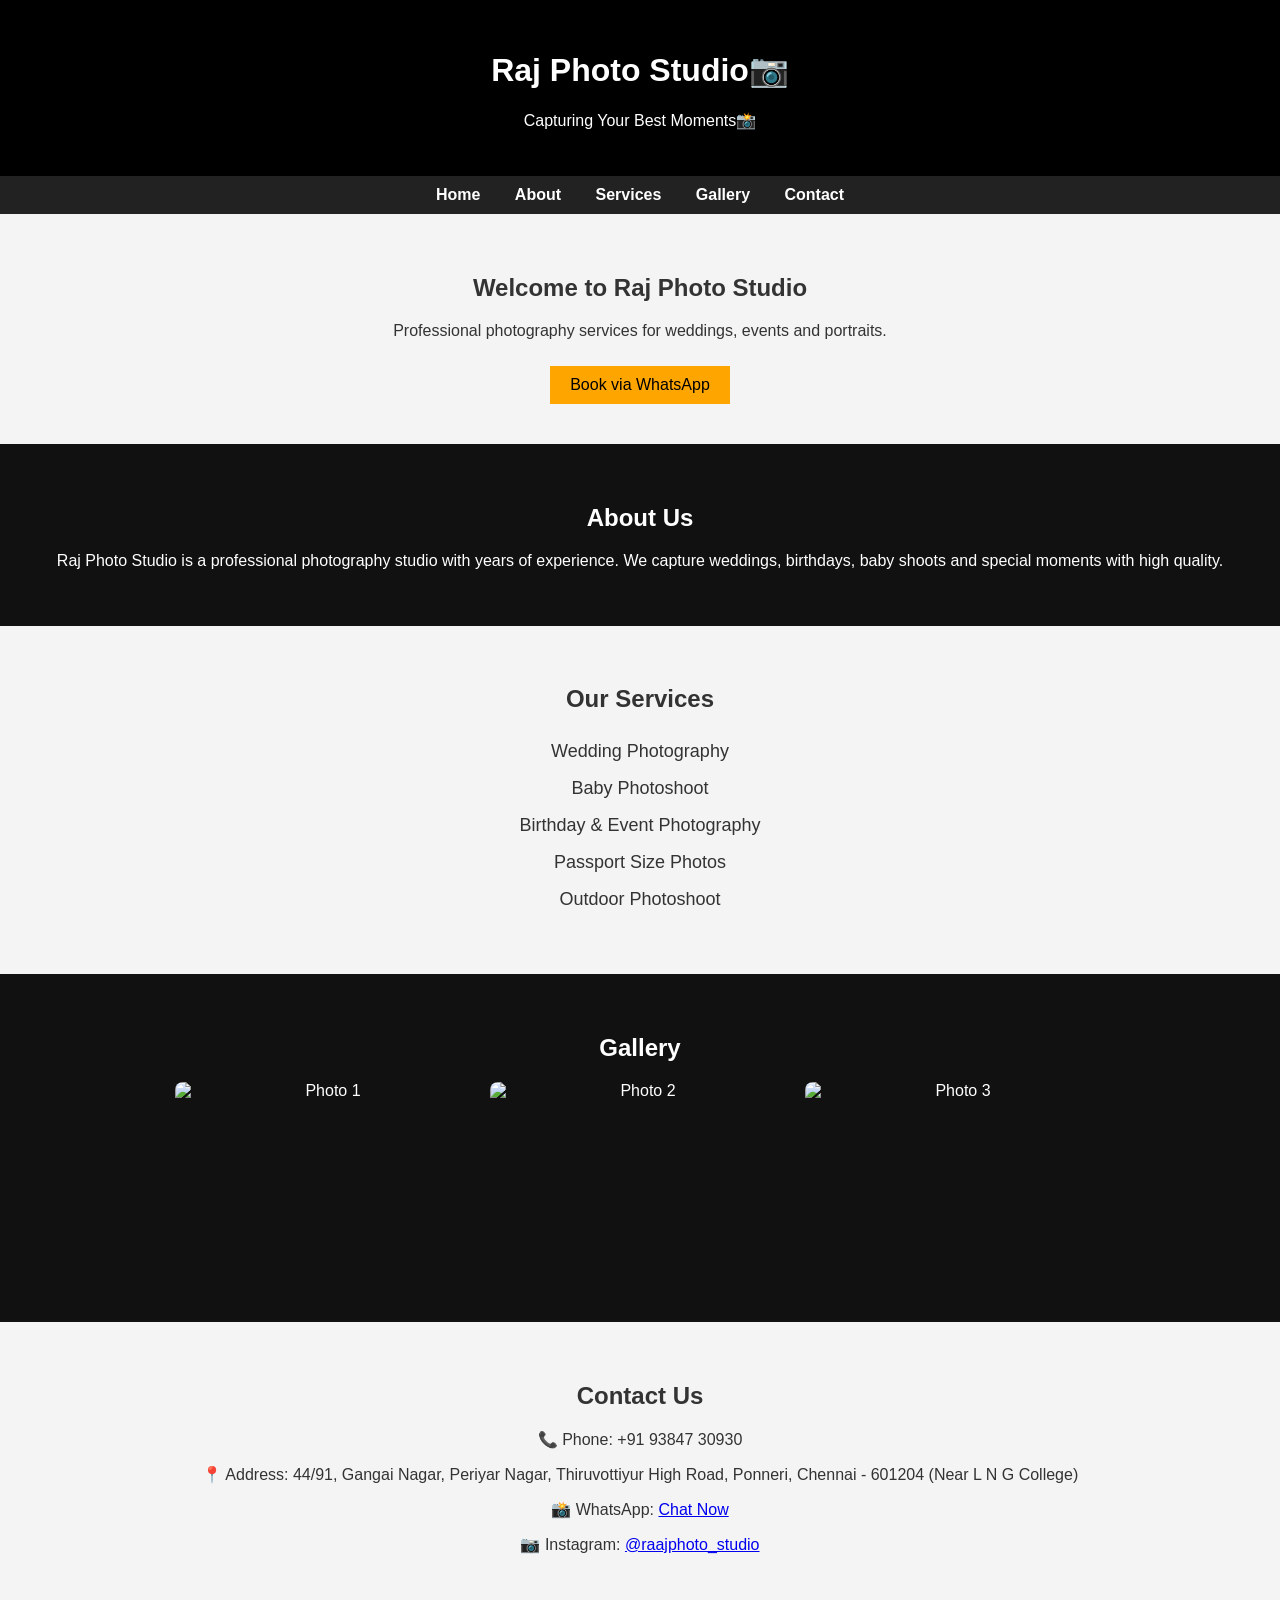
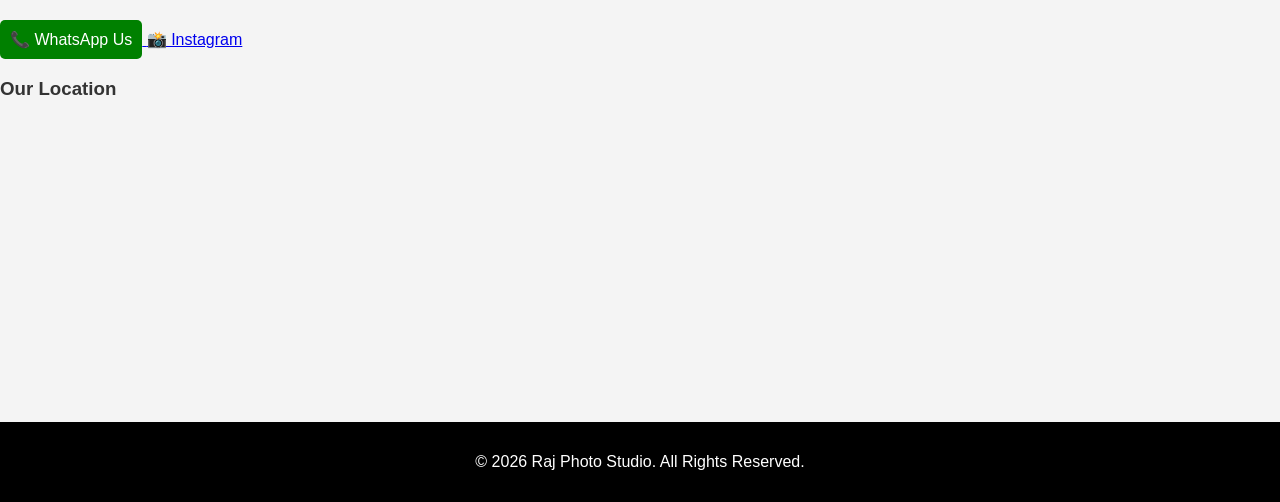
==== index.html @ 998cc3a2 "Enhance index.html with location and emojis Added location iframe and updated header with emojis." ====
<!DOCTYPE html>
<html lang="en">
<head>
    <meta charset="UTF-8">
    <meta name="viewport" content="width=device-width, initial-scale=1.0">
    <title>Raj Photo Studio | Wedding & Baby Photography in Chennai</title>
    <meta name="description" content="Raj Photo Studio Chennai – experts in wedding photography, baby photoshoots,birthday functions and all event photography with creative and affordable packages.">
    <link rel="stylesheet" href="style.css">
</head>
<body>

    <!-- Header -->
    <header>
        <h1>Raj Photo Studio📷</h1>
        <p>Capturing Your Best Moments📸</p>
    </header>

    <!-- Navigation -->
    <nav>
        <a href="#home">Home</a>
        <a href="#about">About</a>
        <a href="#services">Services</a>
        <a href="#gallery">Gallery</a>
        <a href="#contact">Contact</a>
    </nav>

    <!-- Home -->
    <section id="home" class="section">
        <h2>Welcome to Raj Photo Studio</h2>
        <p>Professional photography services for weddings, events and portraits.</p>
        <a href="https://wa.me/919384730930" target="_blank"><button>Book via WhatsApp</button></a>
    </section>

    <!-- About -->
    <section id="about" class="section dark">
        <h2>About Us</h2>
        <p>
            Raj Photo Studio is a professional photography studio with years of experience.
            We capture weddings, birthdays, baby shoots and special moments with high quality.
        </p>
    </section>

    <!-- Services -->
    <section id="services" class="section">
        <h2>Our Services</h2>
        <ul>
            <li>Wedding Photography</li>
            <li>Baby Photoshoot</li>
            <li>Birthday & Event Photography</li>
            <li>Passport Size Photos</li>
            <li>Outdoor Photoshoot</li>
        </ul>
    </section>

    <!-- Gallery -->
    <section id="gallery" class="section dark">
        <h2>Gallery</h2>
        <div class="gallery">
            <img src="images/photo1.jpg" alt="Photo 1">
            <img src="images/photo2.jpg" alt="Photo 2">
            <img src="images/photo3.jpg" alt="Photo 3">
        </div>
    </section>

    <!-- Contact -->
    <section id="contact" class="section">
        <h2>Contact Us</h2>
        <p>📞 Phone: +91 93847 30930</p>
        <p>📍 Address: 44/91, Gangai Nagar, Periyar Nagar, Thiruvottiyur High Road, Ponneri, Chennai - 601204 (Near L N G College)</p>
        <p>📸 WhatsApp: <a href="https://wa.me/+919384730930" target="_blank">Chat Now</a></p>
        <p>📷 Instagram: <a href="https://www.instagram.com/raajphoto_studio?igsh=eXdwcmJ6czV1MjFs" target="_blank">@raajphoto_studio</a></p>
    </section>
    <a href="https://wa.me/+919384730930" target="_blank">
  <button style="padding:10px; background:green; color:white; border:none; border-radius:5px;">
    📞 WhatsApp Us
  </button>
</a>
    <a href="https://www.instagram.com/raajphoto_studio/" target="_blank">📸 Instagram</a>
    <h3>Our Location</h3>

<iframe 
  src="https://maps.app.goo.gl/Xbe2q25FFckEShsZ6"
  width="100%" 
  height="300" 
  style="border:0;" 
  allowfullscreen="" 
  loading="lazy">
</iframe>

    <!-- Footer -->
    <footer>
        <p>© 2026 Raj Photo Studio. All Rights Reserved.</p>
    </footer>

</body>

</html>
---- style.css ----
/* Basic styles */
body {
    margin: 0;
    font-family: Arial, sans-serif;
    background-color: #f4f4f4;
    color: #333;
}

/* Header */
header {
    background-color: black;
    color: white;
    text-align: center;
    padding: 30px;
}

/* Navigation */
nav {
    background-color: #222;
    text-align: center;
    padding: 10px;
}

nav a {
    color: white;
    margin: 15px;
    text-decoration: none;
    font-weight: bold;
}

nav a:hover {
    color: orange;
}

/* Sections */
.section {
    padding: 40px;
    text-align: center;
}

.dark {
    background-color: #111;
    color: white;
}

/* Button */
button {
    padding: 10px 20px;
    background-color: orange;
    border: none;
    color: black;
    font-size: 16px;
    cursor: pointer;
    margin-top: 10px;
}

button:hover {
    background-color: darkorange;
}

/* Services list */
ul {
    list-style: none;
    padding: 0;
}

ul li {
    padding: 8px;
    font-size: 18px;
}

/* Gallery */
.gallery {
    display: flex;
    flex-wrap: wrap;
    justify-content: center;
    gap: 15px;
}

.gallery img {
    width: 300px;
    height: 200px;
    object-fit: cover;
    border-radius: 8px;
    transition: transform 0.3s;
}

.gallery img:hover {
    transform: scale(1.1);
}

/* Footer */
footer {
    background-color: black;
    color: white;
    text-align: center;
    padding: 15px;
}

/* Mobile Responsive */
@media (max-width: 768px) {
    .gallery img {
        width: 90%;
        height: auto;
    }

    nav a {
        display: block;
        margin: 10px 0;
    }
}
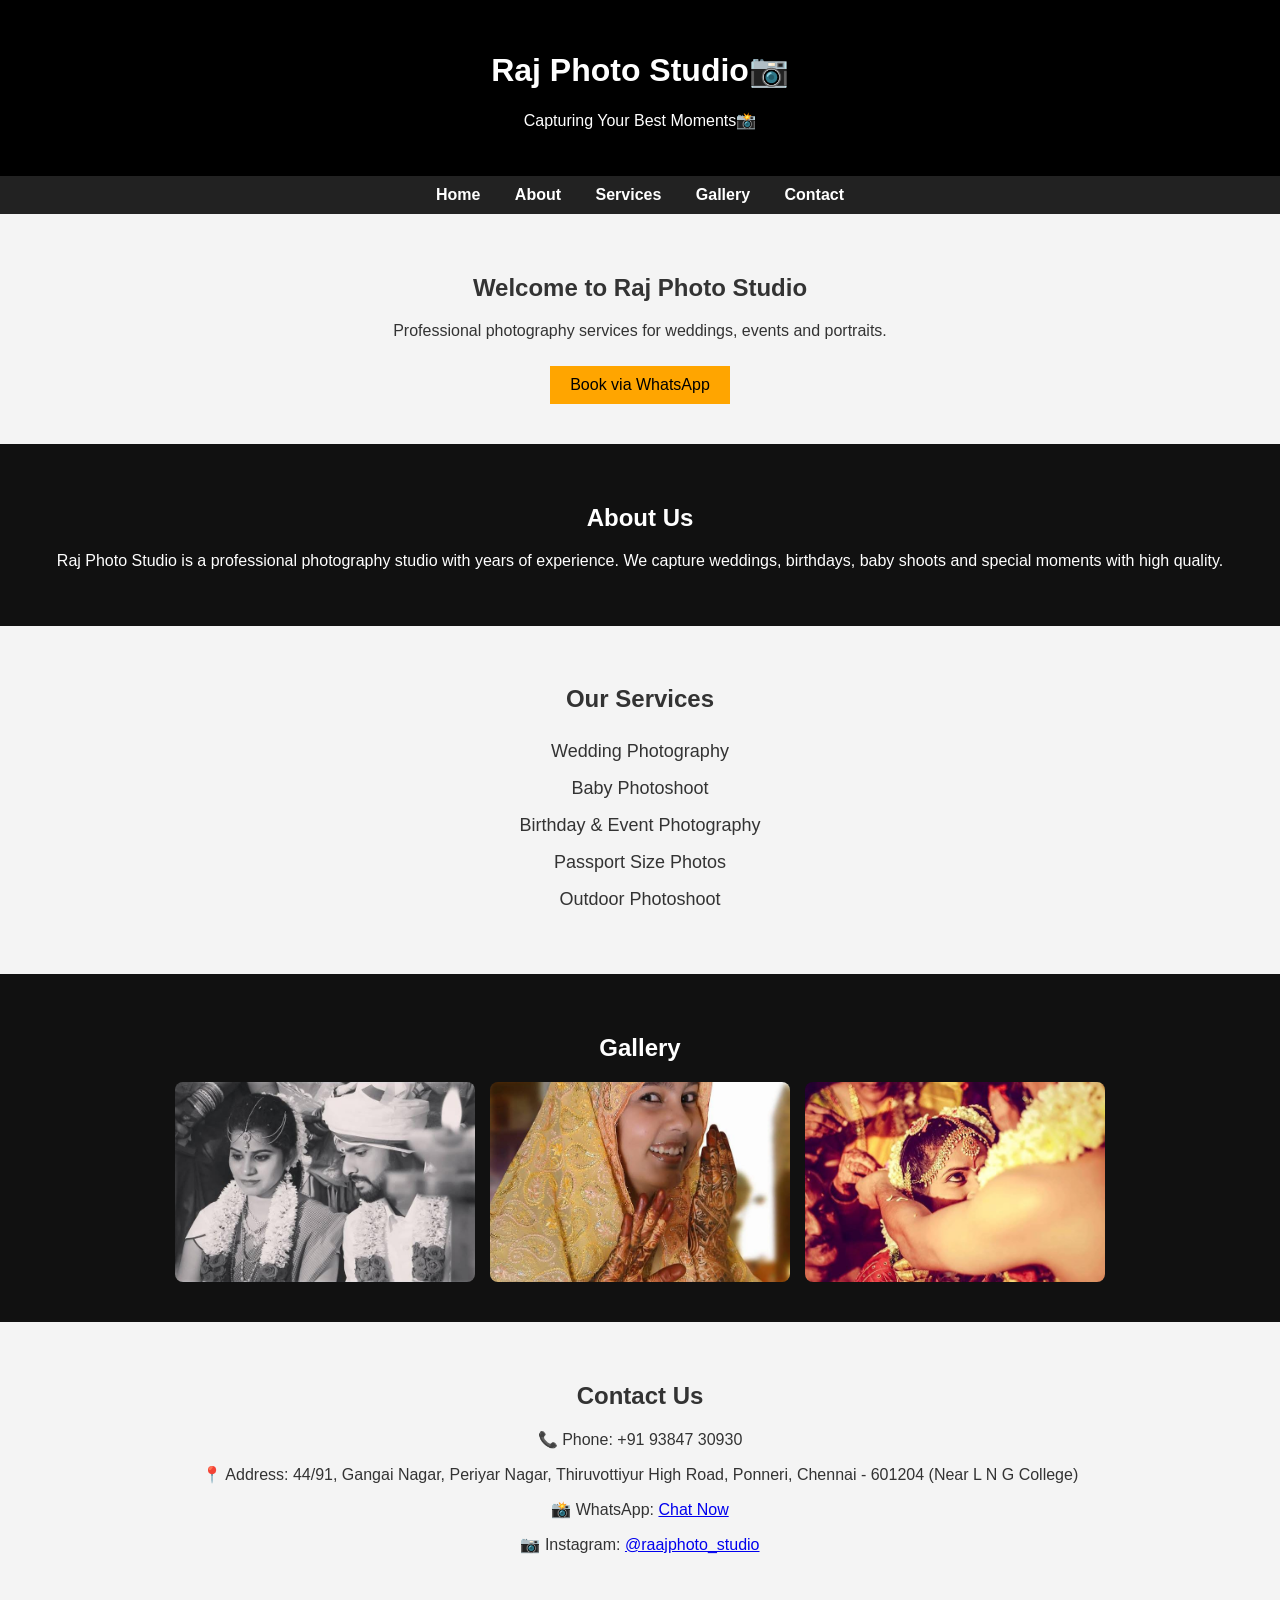
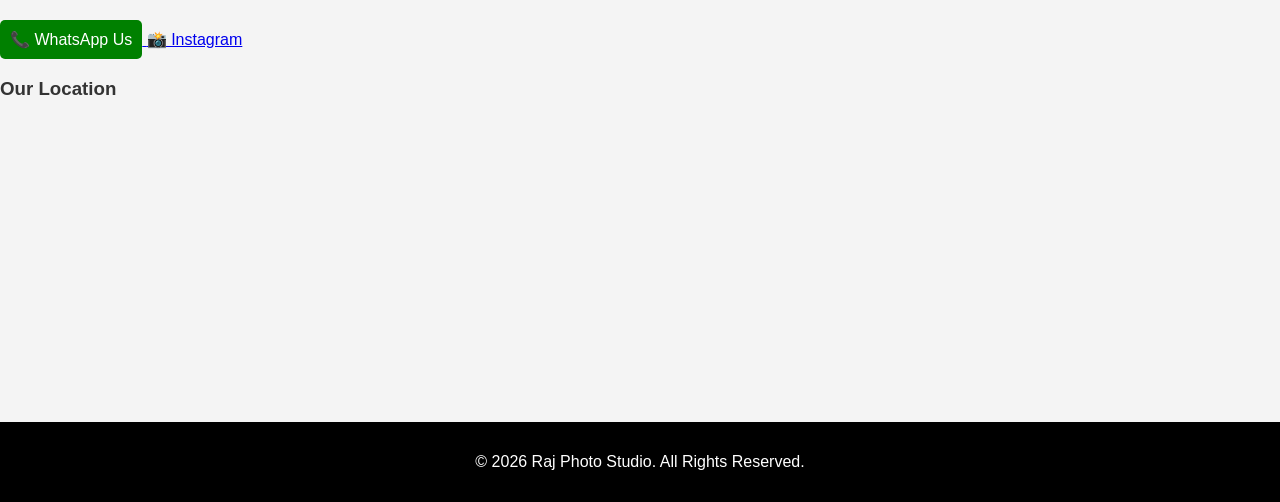
==== commit 8cb4fd22: "Fix HTML encoding issues in index.html" ====
--- a/index.html
+++ b/index.html
@@ -56,9 +56,9 @@
     <section id="gallery" class="section dark">
         <h2>Gallery</h2>
         <div class="gallery">
-            <img src="images/photo1.jpg" alt="Photo 1">
-            <img src="images/photo2.jpg" alt="Photo 2">
-            <img src="images/photo3.jpg" alt="Photo 3">
+            <img src="imagesphoto1.jpeg" alt="Photo 1">
+            <img src="imagesphoto2.jpeg" alt="Photo 2">
+            <img src="imagesphoto3.jpeg" alt="Photo 3">
         </div>
     </section>
 
@@ -98,3 +98,4 @@
 
 
 
+
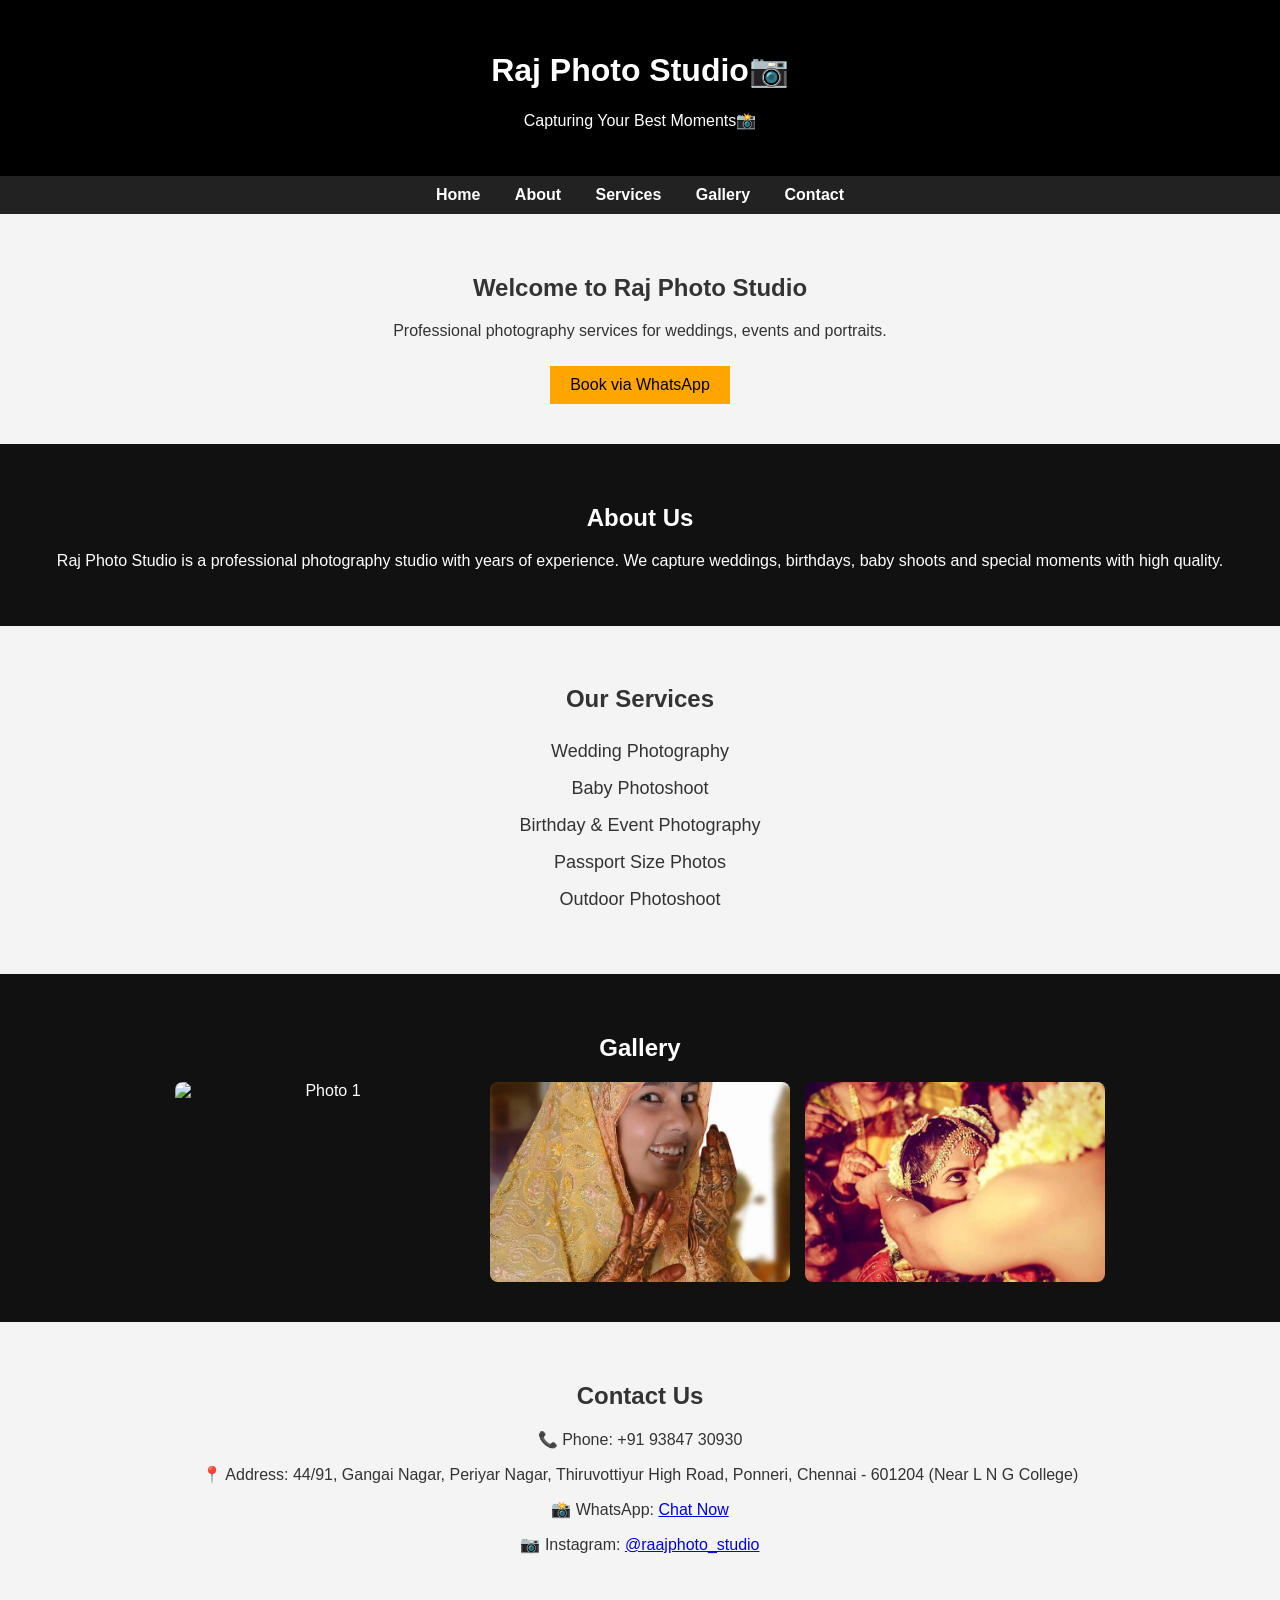
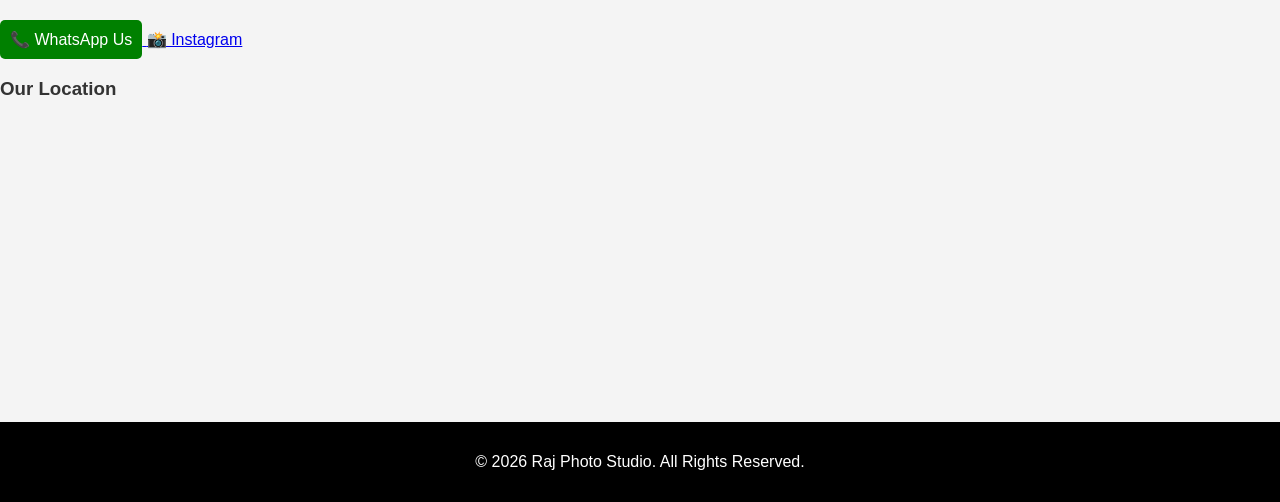
==== commit af75b02b: "Fix HTML encoding issues in index.html" ====
--- a/index.html
+++ b/index.html
@@ -56,7 +56,7 @@
     <section id="gallery" class="section dark">
         <h2>Gallery</h2>
         <div class="gallery">
-            <img src="imagesphoto1.jpeg" alt="Photo 1">
+            <img src="https://github.com/swetha-coder-2003/raj-photo-studio/blob/main/imagesphoto1.jpeg" alt="Photo 1">
             <img src="imagesphoto2.jpeg" alt="Photo 2">
             <img src="imagesphoto3.jpeg" alt="Photo 3">
         </div>
@@ -99,3 +99,4 @@
 
 
 
+
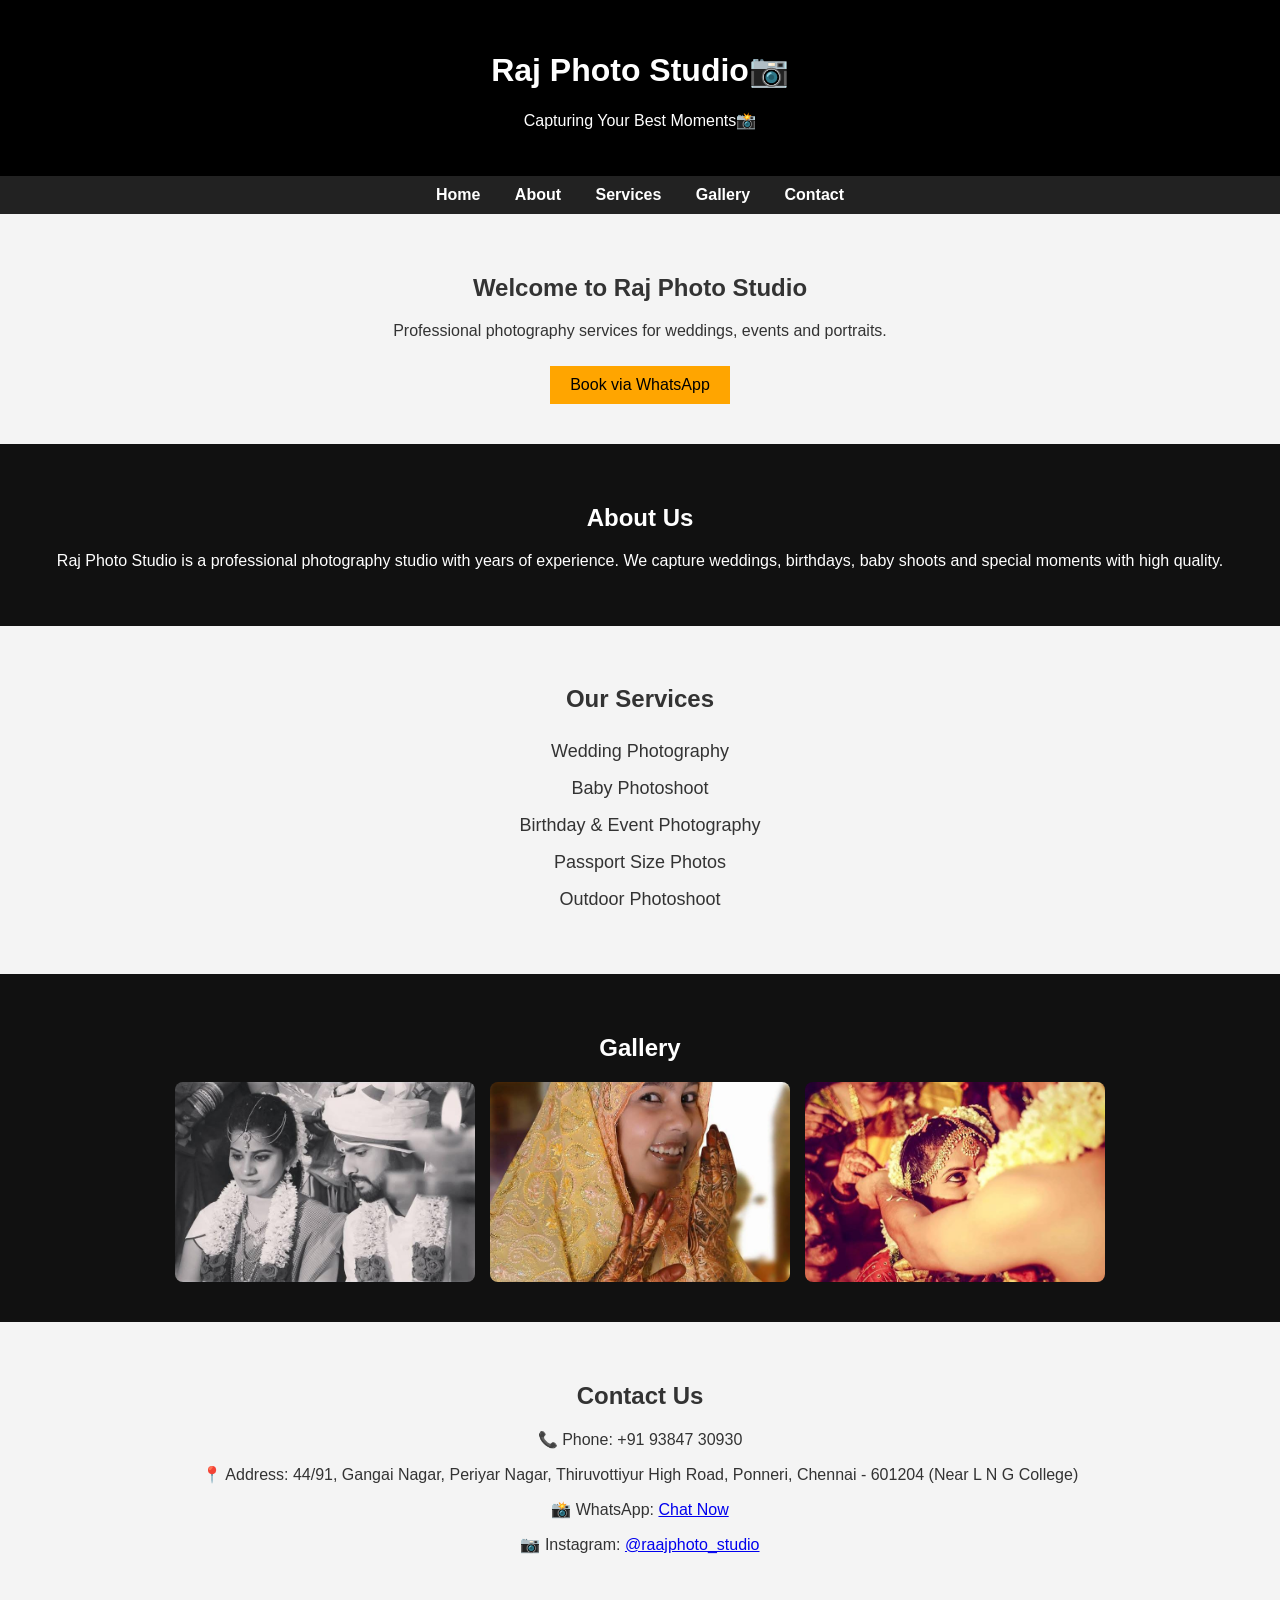
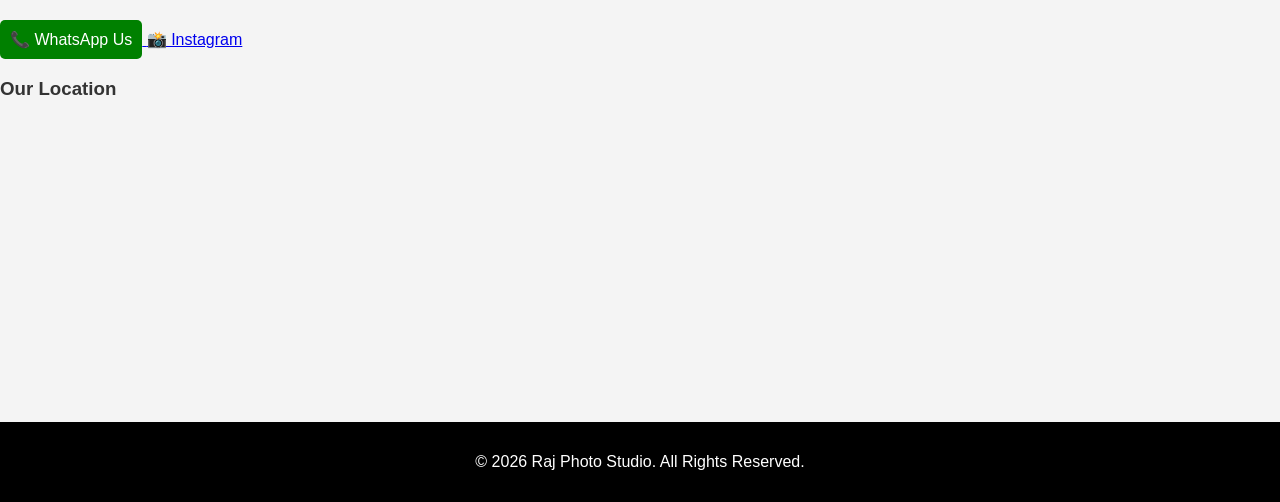
==== commit e6f49fa5: "Fix HTML encoding issues in index.html" ====
--- a/index.html
+++ b/index.html
@@ -56,7 +56,7 @@
     <section id="gallery" class="section dark">
         <h2>Gallery</h2>
         <div class="gallery">
-            <img src="https://github.com/swetha-coder-2003/raj-photo-studio/blob/main/imagesphoto1.jpeg" alt="Photo 1">
+            <img src="imagesphoto1.jpeg" alt="Photo 1">
             <img src="imagesphoto2.jpeg" alt="Photo 2">
             <img src="imagesphoto3.jpeg" alt="Photo 3">
         </div>
@@ -100,3 +100,4 @@
 
 
 
+
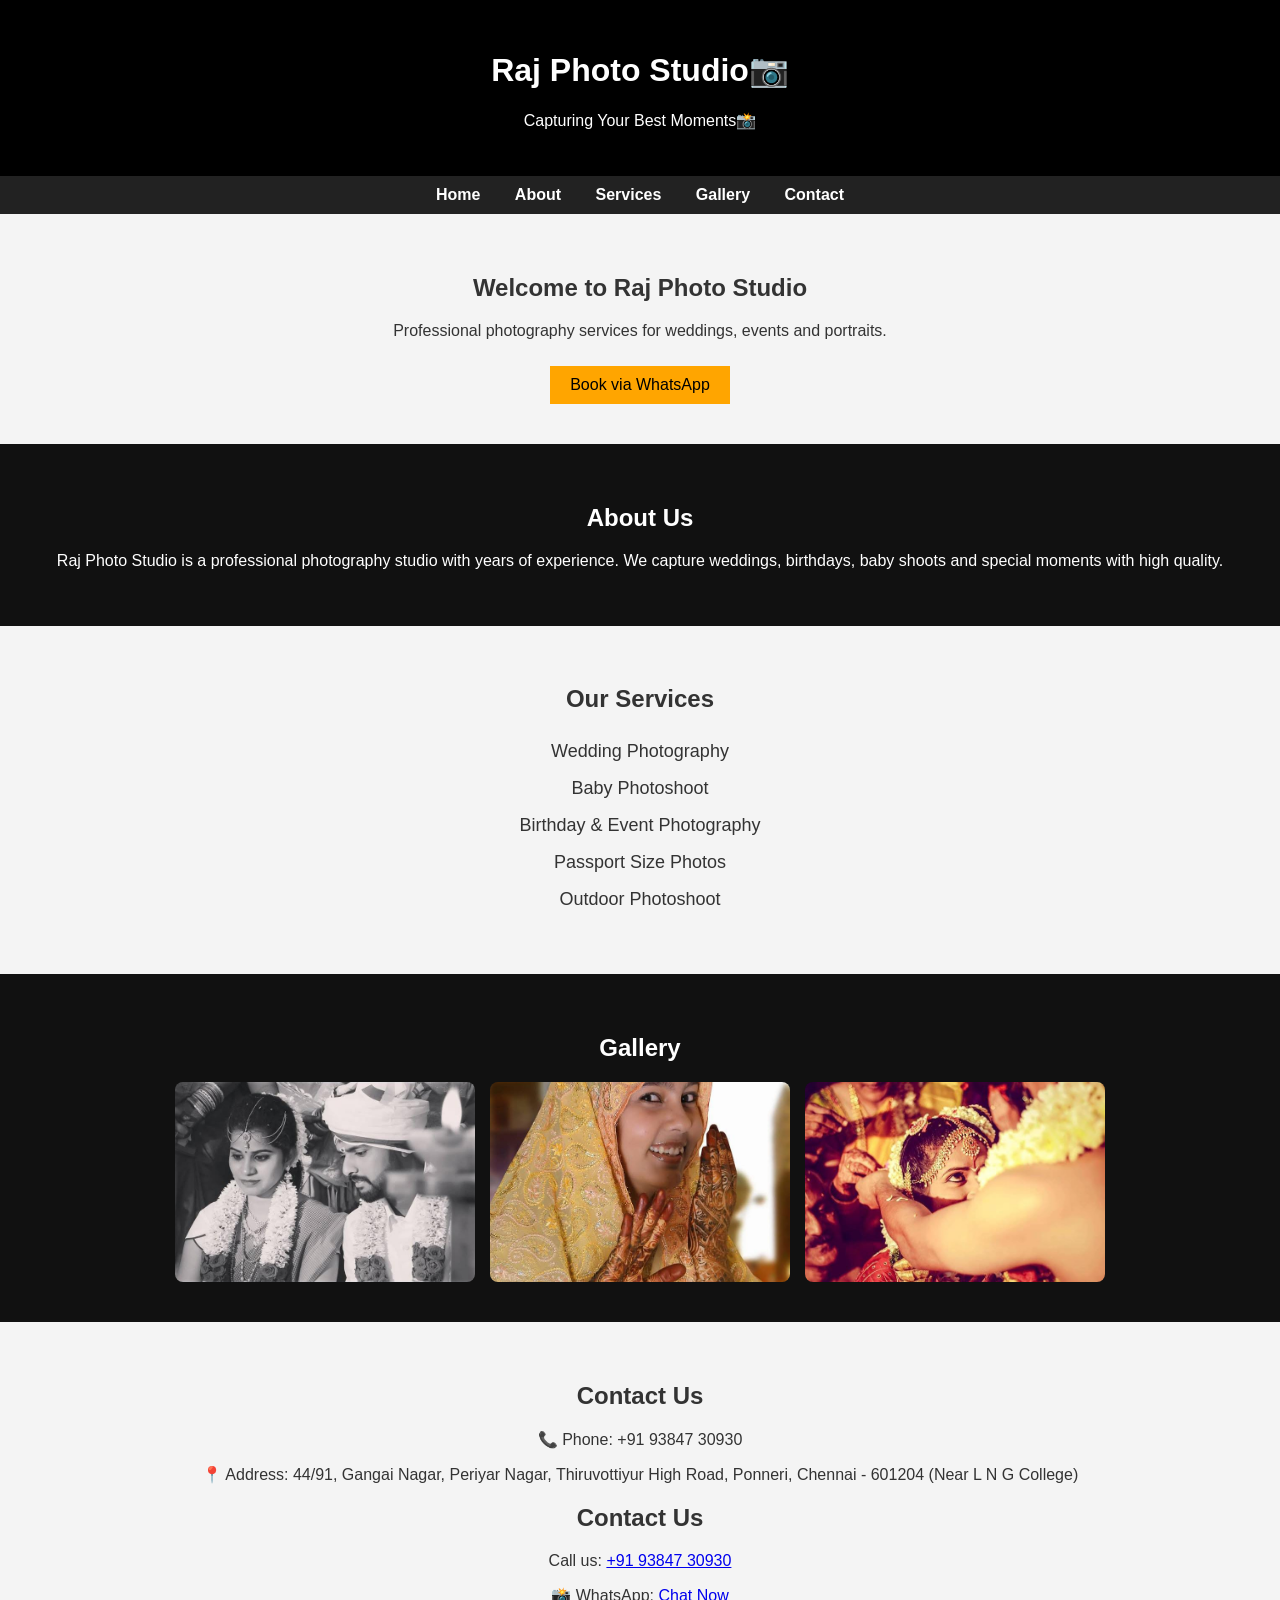
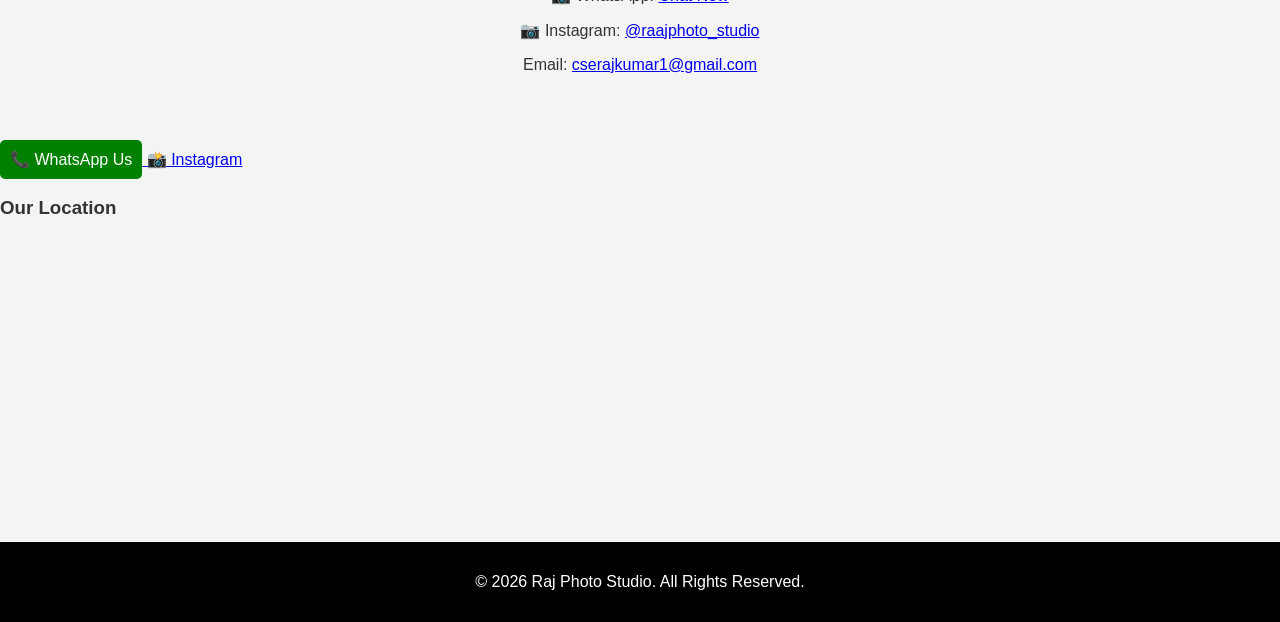
==== commit ace592d4: "Update contact section and improve HTML structure The HTML structure remains the same, but some elem" ====
--- a/index.html
+++ b/index.html
@@ -67,8 +67,11 @@
         <h2>Contact Us</h2>
         <p>📞 Phone: +91 93847 30930</p>
         <p>📍 Address: 44/91, Gangai Nagar, Periyar Nagar, Thiruvottiyur High Road, Ponneri, Chennai - 601204 (Near L N G College)</p>
+        <h2>Contact Us</h2>
+<p>Call us: <a href="tel:+919384730930">+91 93847 30930</a></p>
         <p>📸 WhatsApp: <a href="https://wa.me/+919384730930" target="_blank">Chat Now</a></p>
         <p>📷 Instagram: <a href="https://www.instagram.com/raajphoto_studio?igsh=eXdwcmJ6czV1MjFs" target="_blank">@raajphoto_studio</a></p>
+        <p>Email: <a href="cserajkumar1@gmail.com">cserajkumar1@gmail.com</a></p>
     </section>
     <a href="https://wa.me/+919384730930" target="_blank">
   <button style="padding:10px; background:green; color:white; border:none; border-radius:5px;">
@@ -101,3 +104,4 @@
 
 
 
+
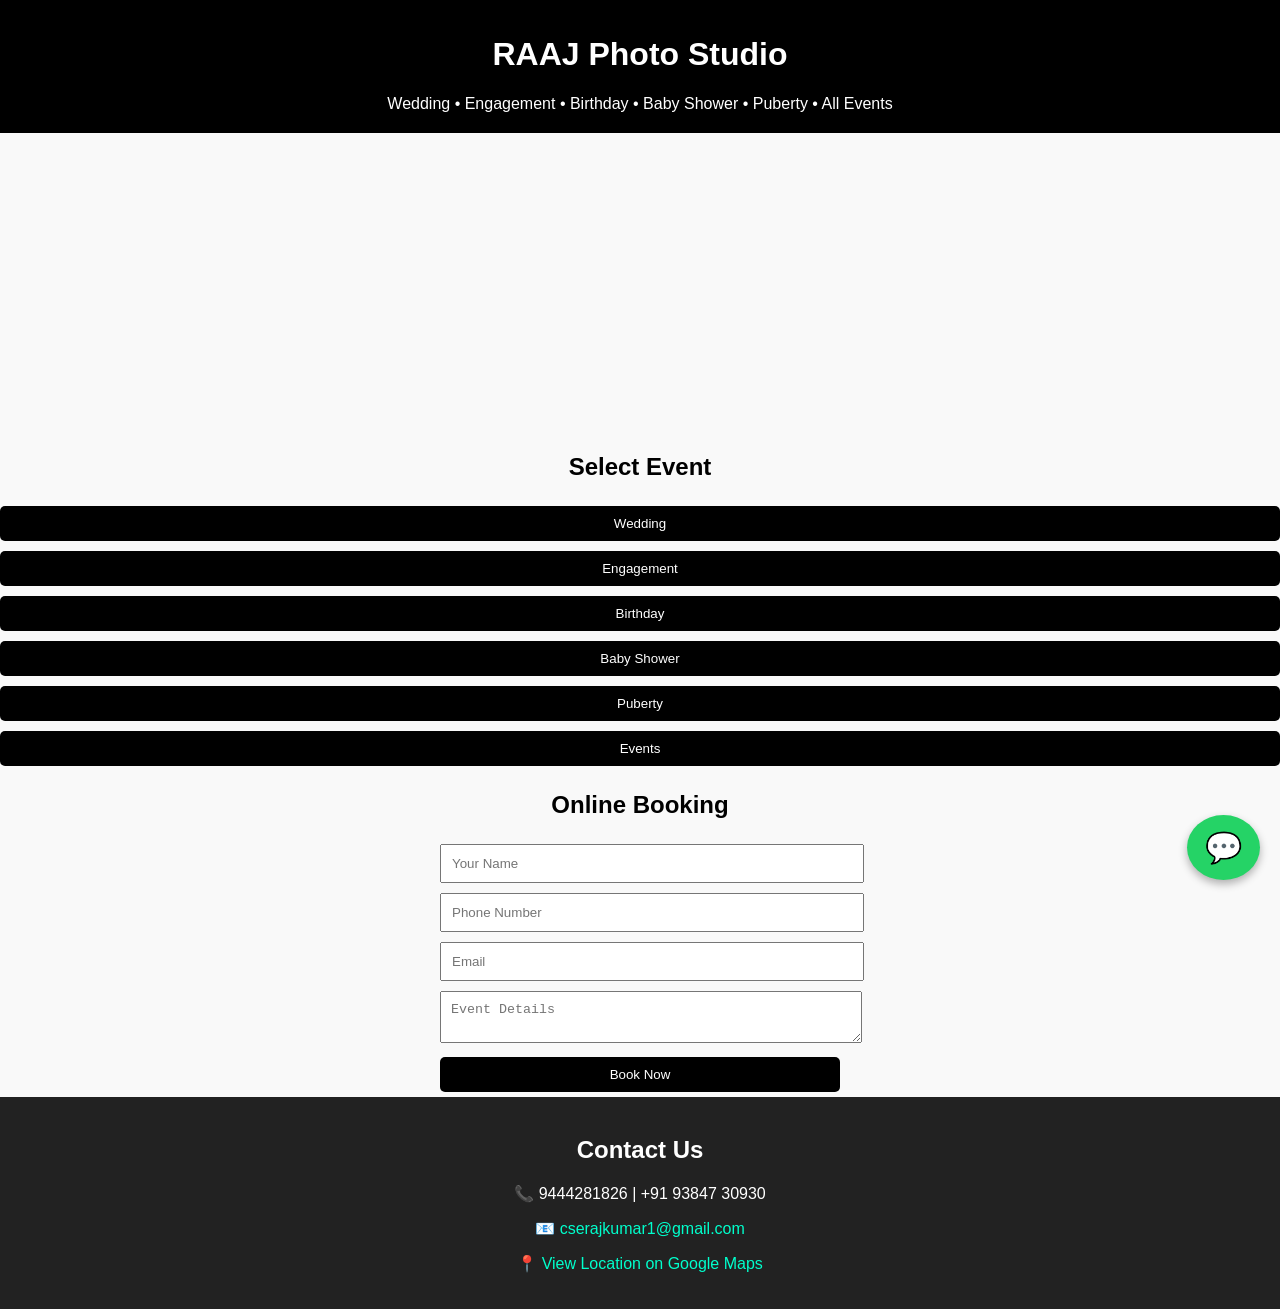
==== commit fc38d1fc: "Revamp index.html for RAAJ Photo Studio website Updated the HTML structure, styles, and content for " ====
--- a/index.html
+++ b/index.html
@@ -1,107 +1,234 @@
 <!DOCTYPE html>
 <html lang="en">
 <head>
-    <meta charset="UTF-8">
-    <meta name="viewport" content="width=device-width, initial-scale=1.0">
-    <title>Raj Photo Studio | Wedding & Baby Photography in Chennai</title>
-    <meta name="description" content="Raj Photo Studio Chennai – experts in wedding photography, baby photoshoots,birthday functions and all event photography with creative and affordable packages.">
-    <link rel="stylesheet" href="style.css">
+<meta charset="UTF-8">
+<meta name="viewport" content="width=device-width, initial-scale=1.0">
+
+<title>RAAJ Photo Studio | Wedding & Events Photography Chennai</title>
+<meta name="description" content="RAAJ Photo Studio – Wedding, Engagement, Birthday, Baby Shower, Puberty & All Event Photography in Chennai">
+
+<style>
+body{
+  margin:0;
+  font-family: Arial, sans-serif;
+  background:#f9f9f9;
+}
+header{
+  background:#000;
+  color:white;
+  padding:15px;
+  text-align:center;
+}
+header p{
+  margin:5px 0;
+}
+
+/* Banner */
+.banner{
+  height:300px;
+  background-size:cover;
+  background-position:center;
+  animation:bannerSlide 10s infinite;
+}
+@keyframes bannerSlide{
+  0%{background-image:url('banner1.jpeg')}
+  50%{background-image:url('banner2.jpeg')}
+  100%{background-image:url('banner1.jpeg')}
+}
+
+/* Buttons */
+button{
+  margin:5px;
+  padding:10px 15px;
+  cursor:pointer;
+  border:none;
+  background:#000;
+  color:white;
+  border-radius:5px;
+}
+button:hover{background:#333;}
+
+/* Galleries */
+.event{
+  display:none;
+  padding:20px;
+  animation:fadeIn 0.5s ease-in;
+  text-align:center;
+}
+@keyframes fadeIn{
+  from{opacity:0; transform:translateY(20px)}
+  to{opacity:1; transform:translateY(0)}
+}
+.event img{
+  width:200px;
+  margin:10px;
+  border-radius:10px;
+  transition:0.3s;
+}
+.event img:hover{
+  transform:scale(1.05);
+}
+
+/* Booking Form */
+form{
+  max-width:400px;
+  margin:auto;
+}
+input,textarea,button{
+  width:100%;
+  padding:10px;
+  margin:5px 0;
+}
+button.submit{
+  background:#000;
+  color:white;
+  cursor:pointer;
+}
+
+/* Contact */
+.contact{
+  background:#222;
+  color:white;
+  padding:20px;
+  text-align:center;
+}
+.contact a{
+  color:#00ffcc;
+  text-decoration:none;
+}
+
+/* WhatsApp Button */
+.whatsapp-float{
+  position:fixed;
+  bottom:20px;
+  right:20px;
+  background:#25D366;
+  color:white;
+  font-size:30px;
+  padding:15px 18px;
+  border-radius:50%;
+  text-decoration:none;
+  box-shadow:0 4px 8px rgba(0,0,0,0.3);
+  z-index:1000;
+}
+.whatsapp-float:hover{
+  transform:scale(1.1);
+}
+</style>
 </head>
+
 <body>
 
-    <!-- Header -->
-    <header>
-        <h1>Raj Photo Studio📷</h1>
-        <p>Capturing Your Best Moments📸</p>
-    </header>
-
-    <!-- Navigation -->
-    <nav>
-        <a href="#home">Home</a>
-        <a href="#about">About</a>
-        <a href="#services">Services</a>
-        <a href="#gallery">Gallery</a>
-        <a href="#contact">Contact</a>
-    </nav>
-
-    <!-- Home -->
-    <section id="home" class="section">
-        <h2>Welcome to Raj Photo Studio</h2>
-        <p>Professional photography services for weddings, events and portraits.</p>
-        <a href="https://wa.me/919384730930" target="_blank"><button>Book via WhatsApp</button></a>
-    </section>
-
-    <!-- About -->
-    <section id="about" class="section dark">
-        <h2>About Us</h2>
-        <p>
-            Raj Photo Studio is a professional photography studio with years of experience.
-            We capture weddings, birthdays, baby shoots and special moments with high quality.
-        </p>
-    </section>
-
-    <!-- Services -->
-    <section id="services" class="section">
-        <h2>Our Services</h2>
-        <ul>
-            <li>Wedding Photography</li>
-            <li>Baby Photoshoot</li>
-            <li>Birthday & Event Photography</li>
-            <li>Passport Size Photos</li>
-            <li>Outdoor Photoshoot</li>
-        </ul>
-    </section>
-
-    <!-- Gallery -->
-    <section id="gallery" class="section dark">
-        <h2>Gallery</h2>
-        <div class="gallery">
-            <img src="imagesphoto1.jpeg" alt="Photo 1">
-            <img src="imagesphoto2.jpeg" alt="Photo 2">
-            <img src="imagesphoto3.jpeg" alt="Photo 3">
-        </div>
-    </section>
-
-    <!-- Contact -->
-    <section id="contact" class="section">
-        <h2>Contact Us</h2>
-        <p>📞 Phone: +91 93847 30930</p>
-        <p>📍 Address: 44/91, Gangai Nagar, Periyar Nagar, Thiruvottiyur High Road, Ponneri, Chennai - 601204 (Near L N G College)</p>
-        <h2>Contact Us</h2>
-<p>Call us: <a href="tel:+919384730930">+91 93847 30930</a></p>
-        <p>📸 WhatsApp: <a href="https://wa.me/+919384730930" target="_blank">Chat Now</a></p>
-        <p>📷 Instagram: <a href="https://www.instagram.com/raajphoto_studio?igsh=eXdwcmJ6czV1MjFs" target="_blank">@raajphoto_studio</a></p>
-        <p>Email: <a href="cserajkumar1@gmail.com">cserajkumar1@gmail.com</a></p>
-    </section>
-    <a href="https://wa.me/+919384730930" target="_blank">
-  <button style="padding:10px; background:green; color:white; border:none; border-radius:5px;">
-    📞 WhatsApp Us
-  </button>
-</a>
-    <a href="https://www.instagram.com/raajphoto_studio/" target="_blank">📸 Instagram</a>
-    <h3>Our Location</h3>
-
-<iframe 
-  src="https://maps.app.goo.gl/Xbe2q25FFckEShsZ6"
-  width="100%" 
-  height="300" 
-  style="border:0;" 
-  allowfullscreen="" 
-  loading="lazy">
-</iframe>
-
-    <!-- Footer -->
-    <footer>
-        <p>© 2026 Raj Photo Studio. All Rights Reserved.</p>
-    </footer>
+<header>
+<h1>RAAJ Photo Studio</h1>
+<p>Wedding • Engagement • Birthday • Baby Shower • Puberty • All Events</p>
+</header>
+
+<!-- Banner -->
+<div class="banner"></div>
+
+<!-- Event Buttons -->
+<section>
+<h2 style="text-align:center;">Select Event</h2>
+<div style="text-align:center;">
+<button onclick="showGallery('wedding')">Wedding</button>
+<button onclick="showGallery('engagement')">Engagement</button>
+<button onclick="showGallery('birthday')">Birthday</button>
+<button onclick="showGallery('baby')">Baby Shower</button>
+<button onclick="showGallery('puberty')">Puberty</button>
+<button onclick="showGallery('events')">Events</button>
+</div>
+</section>
+
+<!-- WEDDING -->
+<section id="wedding" class="event">
+<h2>Wedding Photography</h2>
+<img src="wedding1.jpeg">
+<img src="wedding2.jpeg">
+<img src="wedding3.jpeg">
+<img src="wedding4.jpeg">
+<img src="wedding5.jpeg">
+<img src="wedding6.jpeg">
+<img src="wedding7.jpeg">
+<img src="wedding8.jpeg">
+<img src="wedding9.jpeg">
+<img src="wedding10.jpeg">
+<img src="wedding11.jpeg">
+<img src="wedding12.jpeg">
+</section>
+
+<!-- ENGAGEMENT -->
+<section id="engagement" class="event">
+<h2>Engagement Photography</h2>
+<img src="engage1.jpeg">
+<img src="engage2.jpeg">
+<img src="engage3.jpeg">
+</section>
+
+<!-- BIRTHDAY -->
+<section id="birthday" class="event">
+<h2>Birthday Photography</h2>
+<img src="birthday1.jpeg">
+<img src="birthday2.jpeg">
+<img src="birthday3.jpeg">
+<img src="birthday4.jpeg">
+</section>
+
+<!-- BABY SHOWER -->
+<section id="baby" class="event">
+<h2>Baby Shower</h2>
+<img src="baby shower1.jpeg">
+<img src="baby shower2.jpeg">
+<img src="baby shower3.jpeg">
+<img src="baby shower4.jpeg">
+<img src="baby shower5.jpeg">
+<img src="baby shower6.jpeg">
+</section>
+
+<!-- PUBERTY -->
+<section id="puberty" class="event">
+<h2>Puberty Ceremony</h2>
+<img src="puberty1.jpeg">
+</section>
+
+<!-- EVENTS -->
+<section id="events" class="event">
+<h2>Other Events</h2>
+<img src="event1.jpeg">
+<img src="event2.jpeg">
+</section>
+
+<!-- BOOKING FORM -->
+<section>
+<h2 style="text-align:center;">Online Booking</h2>
+<form>
+<input type="text" placeholder="Your Name" required>
+<input type="tel" placeholder="Phone Number" required>
+<input type="email" placeholder="Email" required>
+<textarea placeholder="Event Details"></textarea>
+<button type="submit" class="submit">Book Now</button>
+</form>
+</section>
+
+<!-- CONTACT -->
+<div class="contact">
+<h2>Contact Us</h2>
+<p>📞 9444281826 | +91 93847 30930</p>
+<p>📧 <a href="mailto:cserajkumar1@gmail.com">cserajkumar1@gmail.com</a></p>
+<p><a href="https://maps.app.goo.gl/21wWT228R9AbCbag6" target="_blank">📍 View Location on Google Maps</a></p>
+</div>
+
+<!-- WhatsApp Floating Button -->
+<a href="https://wa.me/919444281826" target="_blank" class="whatsapp-float">💬</a>
+
+<!-- JS for Gallery Toggle -->
+<script>
+function showGallery(id){
+  let events=document.querySelectorAll('.event');
+  events.forEach(e=>e.style.display="none");
+  document.getElementById(id).style.display="block";
+}
+</script>
 
 </body>
-
 </html>
-
-
-
-
-
-
-
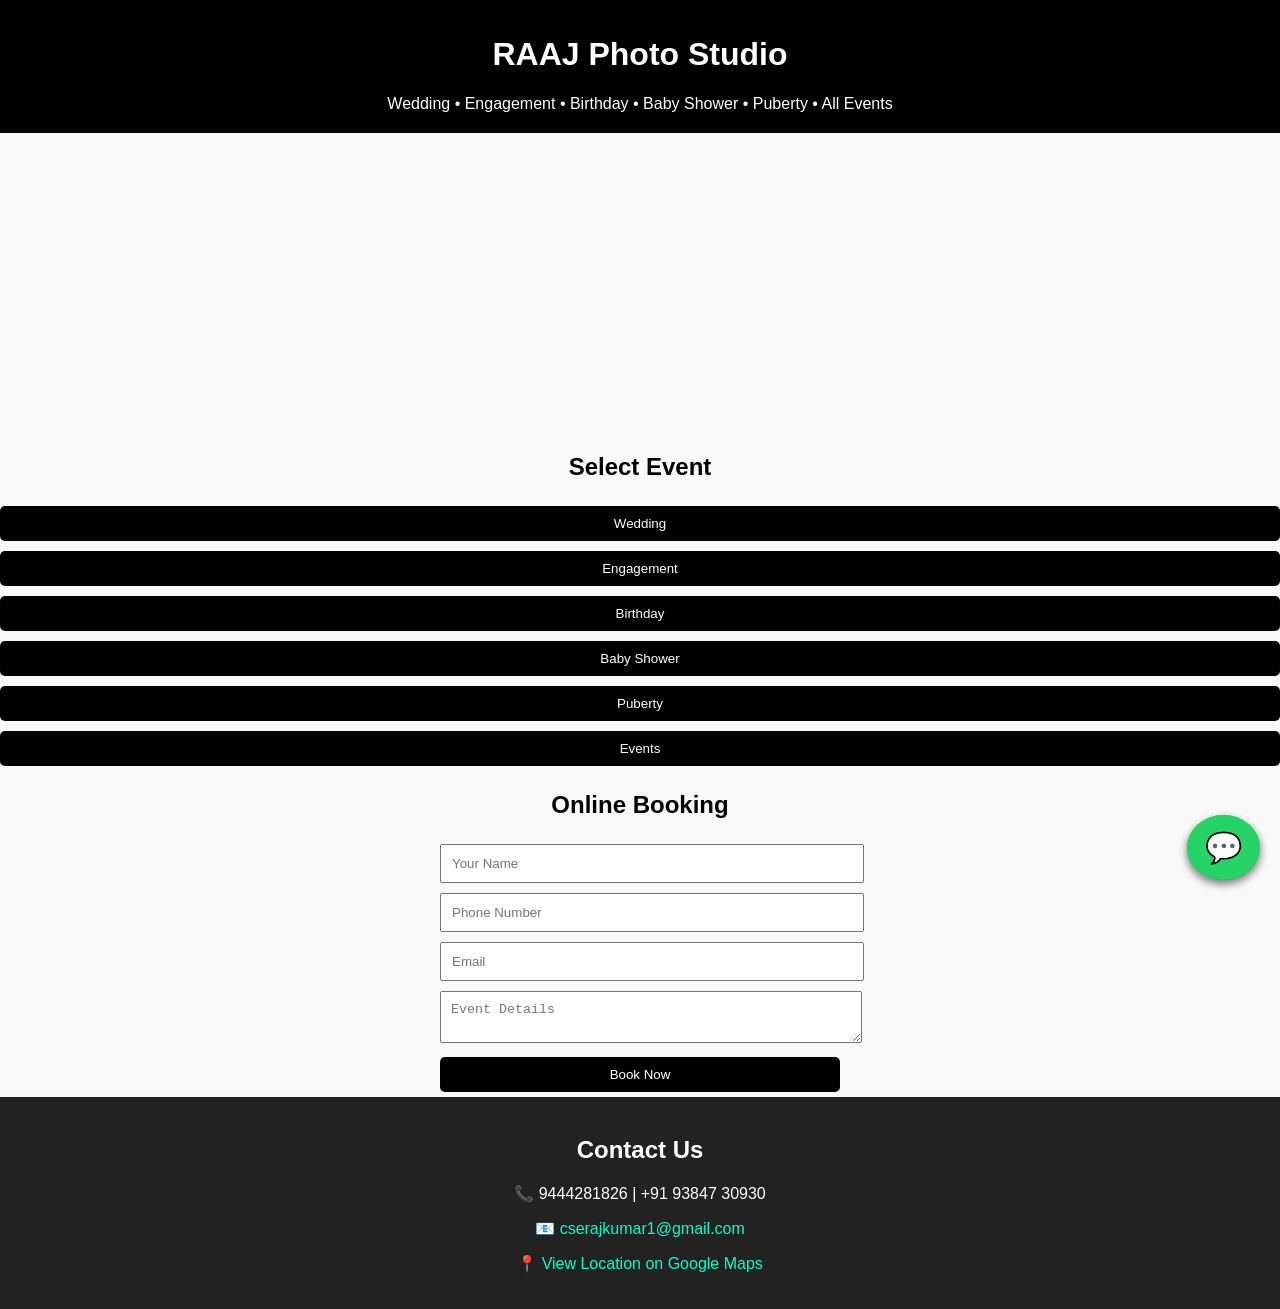
==== commit ba32b9e0: "Update banner images and layout fixes Updated banner images and fixed minor layout issues." ====
--- a/index.html
+++ b/index.html
@@ -31,7 +31,7 @@
   animation:bannerSlide 10s infinite;
 }
 @keyframes bannerSlide{
-  0%{background-image:url('banner1.jpeg')}
+  0%{background-image:url('banner3.jpeg')}
   50%{background-image:url('banner2.jpeg')}
   100%{background-image:url('banner1.jpeg')}
 }
@@ -155,14 +155,25 @@
 <img src="wedding10.jpeg">
 <img src="wedding11.jpeg">
 <img src="wedding12.jpeg">
-</section>
+<img src="wedding13.jpeg">
+<img src="wedding14.jpeg">
+<img src="wedding15.jpeg">
+<img src="wedding16.jpeg">
+<img src="wedding17.jpeg">
+<img src="wedding18.jpeg">
+<img src="wedding19.jpeg">
+<img src="wedding20.jpeg">
+<img src="wedding21.jpeg">
+<img src="wedding22.jpeg">
+<img src="wedding23.jpeg">
+  </section>
 
 <!-- ENGAGEMENT -->
 <section id="engagement" class="event">
 <h2>Engagement Photography</h2>
-<img src="engage1.jpeg">
-<img src="engage2.jpeg">
-<img src="engage3.jpeg">
+<img src="engagement1.jpeg">
+<img src="engagement2.jpeg">
+<img src="engagement3.jpeg">
 </section>
 
 <!-- BIRTHDAY -->
@@ -177,12 +188,13 @@
 <!-- BABY SHOWER -->
 <section id="baby" class="event">
 <h2>Baby Shower</h2>
-<img src="baby shower1.jpeg">
+<img src="baby shower.jpeg">
 <img src="baby shower2.jpeg">
 <img src="baby shower3.jpeg">
 <img src="baby shower4.jpeg">
 <img src="baby shower5.jpeg">
-<img src="baby shower6.jpeg">
+<img src="baby shower1.jpeg">
+  <img src="baby shower6.jpeg">
 </section>
 
 <!-- PUBERTY -->
@@ -196,6 +208,7 @@
 <h2>Other Events</h2>
 <img src="event1.jpeg">
 <img src="event2.jpeg">
+  <img src="event3.jpeg">
 </section>
 
 <!-- BOOKING FORM -->
@@ -219,6 +232,8 @@
 </div>
 
 <!-- WhatsApp Floating Button -->
+ <a href="https://wa.me/91 93847 30930" target="_blank" class="whatsapp-float">💬</a>
+
 <a href="https://wa.me/919444281826" target="_blank" class="whatsapp-float">💬</a>
 
 <!-- JS for Gallery Toggle -->
@@ -232,3 +247,5 @@
 
 </body>
 </html>
+
+
